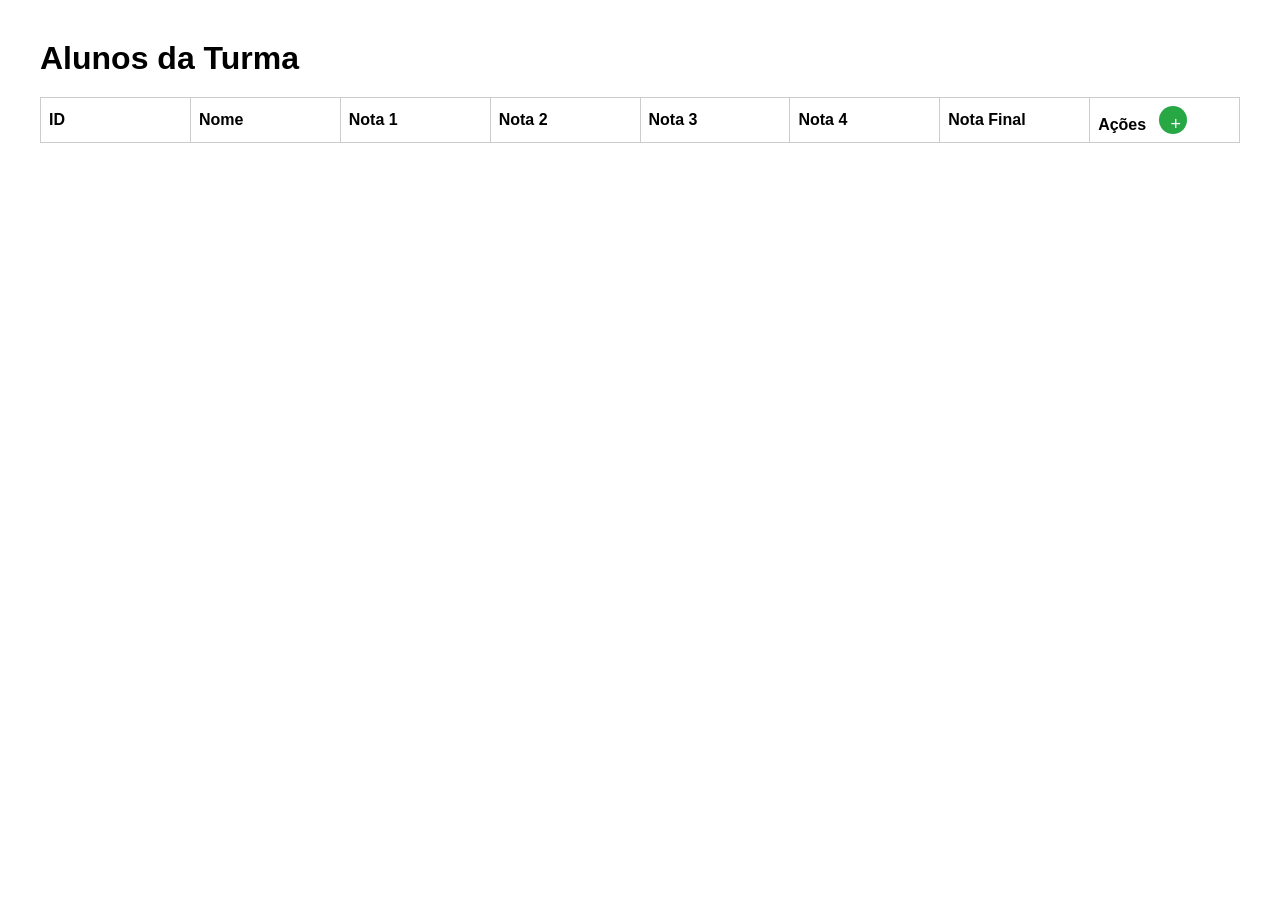
==== front/alunos.html @ 5d6b9ee9 "pags" ====
<!DOCTYPE html>
<html lang="pt-br">
<head>
    <meta charset="UTF-8">
    <meta name="viewport" content="width=device-width, initial-scale=1.0">
    <title>Alunos da Turma</title>
    <link rel="stylesheet" href="css/style.css">
</head>
<body>

    <h1>Alunos da Turma</h1>

    <table id="tabelaAlunos">
        <thead>
            <tr>
                <th>ID</th>
                <th>Nome</th>
                <th>Nota 1</th>
                <th>Nota 2</th>
                <th>Nota 3</th>
                <th>Nota 4</th>
                <th>Nota Final</th>
                <th>
                    Ações
                    <button class="btn-add btn-add-aluno">+</button>
                </th>
            </tr>
        </thead>
        <tbody></tbody>
    </table>

    <script src="alunos.js"></script>

</body>
</html>
---- front/css/style.css ----
body {
    font-family: Arial, sans-serif;
    margin: 40px;
}

h1 {
    margin-bottom: 20px;
}

input {
    padding: 8px;
    margin-right: 10px;
}

button {
    padding: 8px 12px;
    cursor: pointer;
}

.btn-add {
    background-color: #28a745;
    color: white;
    border: none;
    border-radius: 50%;
    width: 28px;
    height: 28px;
    cursor: pointer;
    font-size: 18px;
    margin-left: 8px;
    transition: 0.2s;
}

.btn-add:hover {
    background-color: #218838;
    transform: scale(1.1);
}

table {
    width: 100%;
    margin-top: 8px;
    border-collapse: collapse;
    table-layout: fixed;
}

th, td {
    border: 1px solid #ccc;
    padding: 8px;
    text-align: left;
    overflow: hidden;
}

td input {
    width: 100%;
    box-sizing: border-box; 
    border: none;
    padding: 4px;
    font-size: 14px;
    outline: none;
}

td input:focus {
    background-color: #f0f8ff;
}
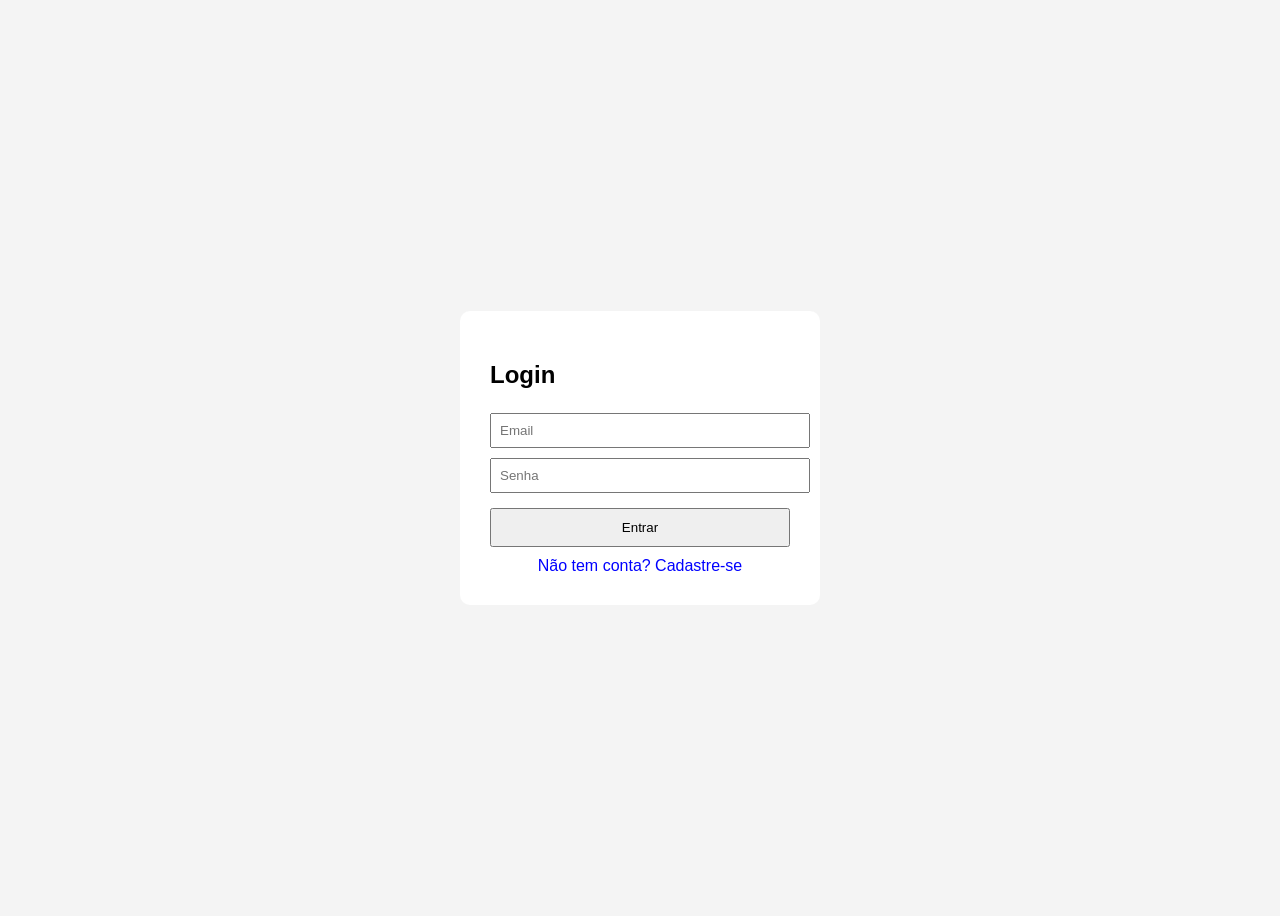
==== commit 36d26849: "index fixed" ====
--- a/front/alunos.html
+++ b/front/alunos.html
@@ -3,33 +3,45 @@
 <head>
     <meta charset="UTF-8">
     <meta name="viewport" content="width=device-width, initial-scale=1.0">
+    <link href="https://cdn.jsdelivr.net/npm/bootstrap@5.3.2/dist/css/bootstrap.min.css" rel="stylesheet">
     <title>Alunos da Turma</title>
-    <link rel="stylesheet" href="css/style.css">
 </head>
-<body>
+<body class="bg-light">
 
-    <h1>Alunos da Turma</h1>
+<div class="container mt-5">
 
-    <table id="tabelaAlunos">
-        <thead>
-            <tr>
-                <th>ID</th>
-                <th>Nome</th>
-                <th>Nota 1</th>
-                <th>Nota 2</th>
-                <th>Nota 3</th>
-                <th>Nota 4</th>
-                <th>Nota Final</th>
-                <th>
-                    Ações
-                    <button class="btn-add btn-add-aluno">+</button>
-                </th>
-            </tr>
-        </thead>
-        <tbody></tbody>
-    </table>
+    <div class="d-flex justify-content-between align-items-center mb-4">
+        <h2>Alunos da Turma</h2>
+        <button class="btn btn-secondary" onclick="window.location.href='index.html'">Voltar</button>
+    </div>
 
-    <script src="alunos.js"></script>
+    <div class="card shadow">
+        <div class="card-body">
 
+            <table class="table table-bordered table-hover align-middle" id="tabelaAlunos">
+                <thead class="table-primary">
+                    <tr>
+                        <th>ID</th>
+                        <th>Nome</th>
+                        <th>Nota 1</th>
+                        <th>Nota 2</th>
+                        <th>Nota 3</th>
+                        <th>Nota 4</th>
+                        <th>Nota Final</th>
+                        <th class="text-center">
+                            Ações
+                            <button class="btn btn-success btn-sm ms-2 btn-add-aluno">+</button>
+                        </th>
+                    </tr>
+                </thead>
+                <tbody></tbody>
+            </table>
+
+        </div>
+    </div>
+
+</div>
+
+<script src="alunos.js"></script>
 </body>
 </html>
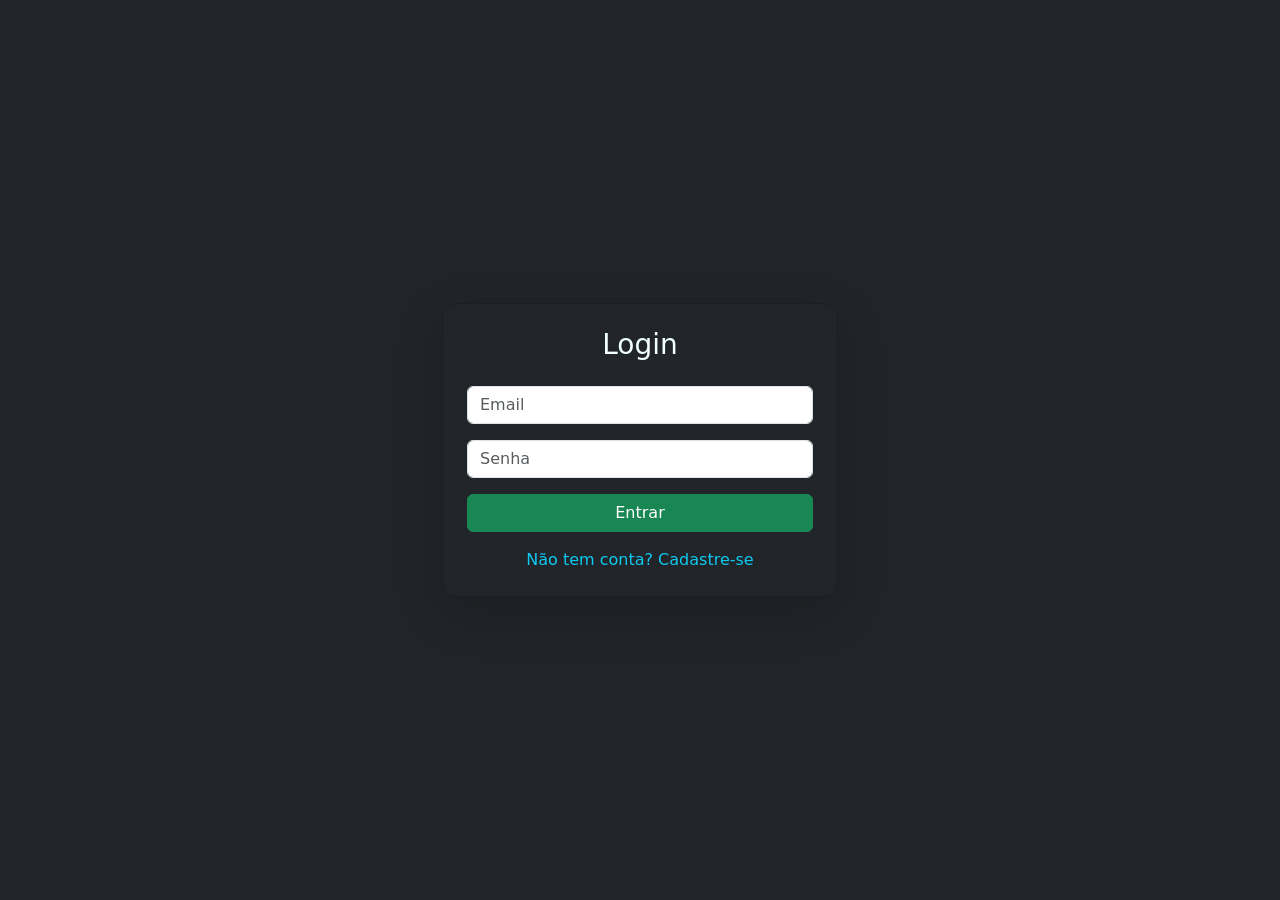
==== commit de0c24be: "estable" ====
--- a/front/alunos.html
+++ b/front/alunos.html
@@ -6,36 +6,62 @@
     <link href="https://cdn.jsdelivr.net/npm/bootstrap@5.3.2/dist/css/bootstrap.min.css" rel="stylesheet">
     <title>Alunos da Turma</title>
 </head>
-<body class="bg-light">
 
-<div class="container mt-5">
+<header>
+    <nav class="navbar navbar-dark bg-black px-4">
 
-    <div class="d-flex justify-content-between align-items-center mb-4">
-        <h2>Alunos da Turma</h2>
-        <button class="btn btn-secondary" onclick="window.location.href='index.html'">Voltar</button>
-    </div>
+        <span class="navbar-brand mb-0 h1">
+            Sistema Escolar
+        </span>
 
-    <div class="card shadow">
+        <div class="d-flex gap-2">
+
+            <button class="btn btn-outline-light btn-sm"
+                onclick="window.location.href='index.html'">
+                Home
+            </button>
+
+            <button class="btn btn-danger btn-sm"
+                onclick="window.location.href='login.html'">
+                Logout
+            </button>
+
+        </div>
+
+    </nav>
+</header>
+
+<body class="text-light">
+
+<div class="container py-5">
+
+    <div class="card bg-dark text-light shadow-lg">
+        <div class="card-header d-flex justify-content-between align-items-center">
+            <h4 class="mb-0">Lista de Alunos</h4>
+
+            <button class="btn btn-success btn-sm"
+                onclick="adicionarAluno()">
+                + Adicionar
+            </button>
+        </div>
+
         <div class="card-body">
 
-            <table class="table table-bordered table-hover align-middle" id="tabelaAlunos">
-                <thead class="table-primary">
-                    <tr>
-                        <th>ID</th>
-                        <th>Nome</th>
-                        <th>Nota 1</th>
-                        <th>Nota 2</th>
-                        <th>Nota 3</th>
-                        <th>Nota 4</th>
-                        <th>Nota Final</th>
-                        <th class="text-center">
-                            Ações
-                            <button class="btn btn-success btn-sm ms-2 btn-add-aluno">+</button>
-                        </th>
-                    </tr>
-                </thead>
-                <tbody></tbody>
-            </table>
+            <div class="table-responsive">
+                <table class="table table-dark table-hover align-middle" id="tabelaAlunos">
+                    <thead>
+                        <tr>
+                            <th>ID</th>
+                            <th>Nome</th>
+                            <th>Idade</th>
+                            <th>Ações</th>
+                        </tr>
+                    </thead>
+                    <tbody>
+                        <!-- Alunos carregam aqui -->
+                    </tbody>
+                </table>
+            </div>
 
         </div>
     </div>
